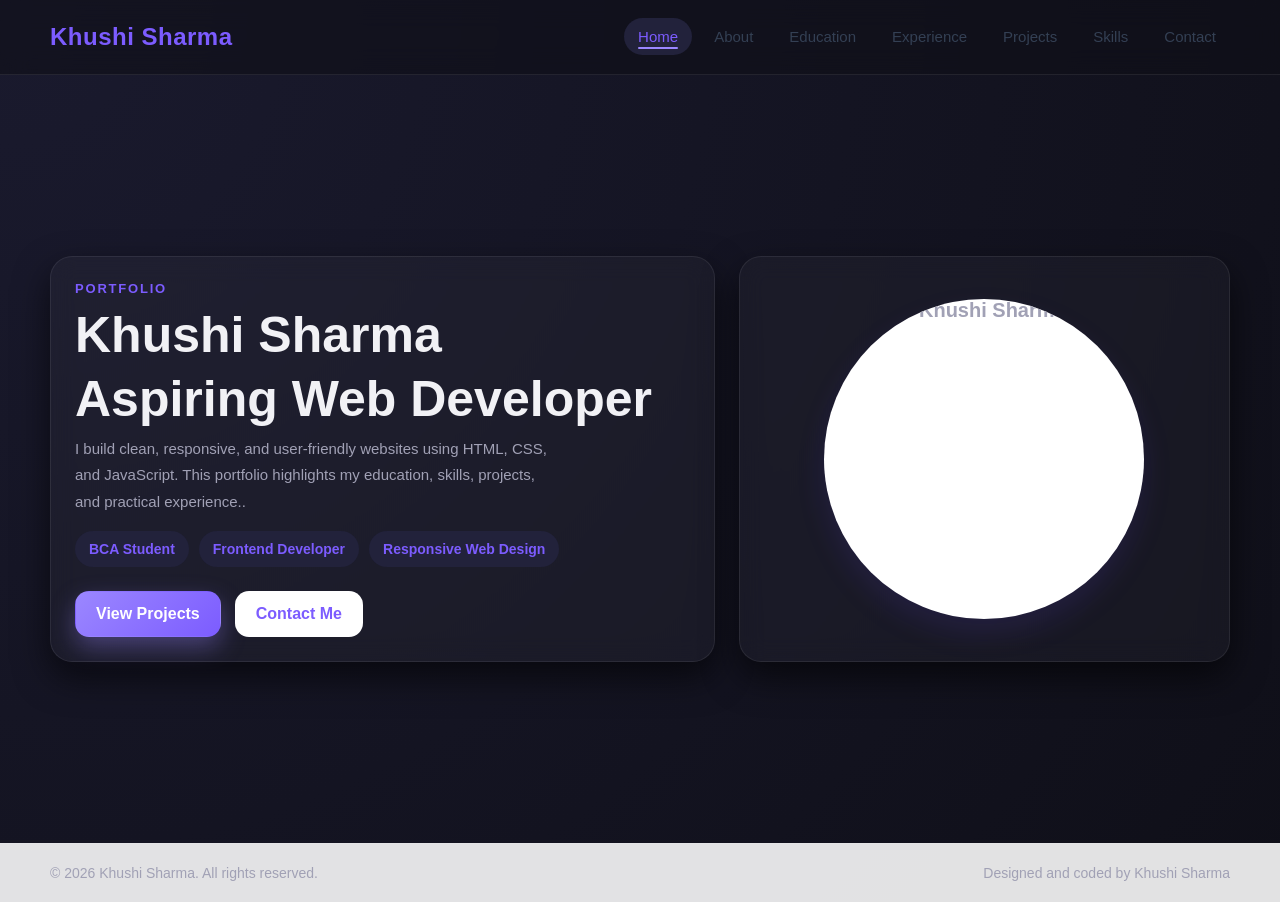
==== index.html @ 8ddf5559 "Add files via upload" ====
<!DOCTYPE html>
<html lang="en">
<head>
    <meta charset="UTF-8">
    <meta name="viewport" content="width=device-width, initial-scale=1.0">
    <title>Khushi Sharma | Portfolio</title>
    <link rel="stylesheet" href="portfolio.css">
</head>
<body class="full-screen-page">
    <div class="page-shell">
        <header class="site-header">
            <div class="container navbar">
                <a class="brand" href="index.html">Khushi Sharma</a>
                <button class="menu-btn" aria-label="Open menu">☰</button>
                <ul class="nav-links">
                    <li><a class="active" href="index.html">Home</a></li>
                    <li><a href="about.html">About</a></li>
                    <li><a href="education.html">Education</a></li>
                    <li><a href="experience.html">Experience</a></li>
                    <li><a href="projects.html">Projects</a></li>
                    <li><a href="skills.html">Skills</a></li>
                    <li><a href="contact.html">Contact</a></li>
                </ul>
            </div>
        </header>
        <main>  
            <div class="container hero">
                <section class="card hero-copy reveal">
                    <span class="eyebrow">portfolio</span>
                    <h1>Khushi Sharma</h1>
                    <h1 class="typing-text">Aspiring Web Developer</h1>
                    <p class="lead">
                        I build clean, responsive, and user-friendly websites using HTML, CSS, and JavaScript.
                        This portfolio highlights my education, skills, projects, and practical experience..
                    </p>
                    <div class="hero-highlights reveal">
                        <span class="highlight-pill">BCA Student</span>
                        <span class="highlight-pill">Frontend Developer</span>
                        <span class="highlight-pill">Responsive Web Design</span>
                    </div>
                    <div class="button-row reveal">
                        <a href="projects.html" class="btn btn-primary">View Projects</a>
                        <a href="contact.html" class="btn btn-secondary">Contact Me</a>
                    </div>
                </section>
                <aside class="card hero-panel reveal">
                    <div class="photo-placeholder">
                        <img src="Images/Khushi.png" alt="Khushi Sharma" class="hero-photo">
                    </div>
                </aside>
            </div>
        </main>
        <footer class="site-footer">
            <div class="container footer-inner">
                <p class="footer-text">© 2026 Khushi Sharma. All rights reserved.</p>
                <p class="footer-text">Designed and coded by Khushi Sharma</p>
            </div>
        </footer>
    </div>
    <script src="portfolio.js"></script>
</body>
</html>
---- portfolio.css ----
:root {
  --bg: #0f0f18;
  --surface: #1a1a2e;
  --surface-2: #22223b;

  --text: #f1f1f5;
  --muted: #a1a1b5;

  --primary: #9b87ff;
  --primary-dark: #7c5cff;

  --border: rgba(255, 255, 255, 0.08);
  --shadow: 0 15px 35px rgba(0, 0, 0, 0.6);

  --radius: 22px;
  --max: 1180px;
  --header-h: 74px;
  --footer-h: 58px;
}

* {
  margin: 0;
  padding: 0;
  box-sizing: border-box;
}

html {
  scroll-behavior: smooth;
}

body {
  font-family: Arial, sans-serif;
  background: radial-gradient(circle at top left, #1a1a2e, #0f0f18);
  color: var(--text);
  min-height: 100vh;
}

a {
  color: inherit;
  text-decoration: none;
}

img {
  max-width: 100%;
  display: block;
}

.page-shell {
  min-height: 100vh;
  display: flex;
  flex-direction: column;
}

.container {
  width: min(var(--max), calc(100% - 40px));
  margin: 0 auto;
}

.site-header {
  background: rgba(15,15,24,0.6);
  backdrop-filter: blur(14px);
  border-bottom: 1px solid var(--border);
  position: sticky;
  top: 0;
  z-index: 50;
}

.navbar {
  min-height: var(--header-h);
  display: flex;
  align-items: center;
  justify-content: space-between;
  gap: 20px;
}

.brand {
  font-size: 24px;
  font-weight: 700;
  letter-spacing: 0.5px;
  color: var(--primary-dark);
}

.nav-links {
  list-style: none;
  display: flex;
  align-items: center;
  gap: 8px;
}

.nav-links a {
  padding: 10px 14px;
  border-radius: 999px;
  color: #344054;
  font-size: 15px;
  transition: 0.25s ease;
}

.nav-links a:hover,
.nav-links a.active {
  background: var(--surface-2);
  color: var(--primary-dark);
}

.menu-btn {
  display: none;
  border: 0;
  background: var(--surface-2);
  color: var(--primary-dark);
  font-size: 22px;
  padding: 8px 12px;
  border-radius: 12px;
  cursor: pointer;
}

main {
  flex: 1;
  padding: 18px 0 18px;
  display: flex;
  align-items: center;
}

.card {
  background: var(--surface);
  border: 1px solid var(--border);
  border-radius: var(--radius);
  box-shadow: var(--shadow);
}

.hero {
  display: grid;
  grid-template-columns: 1.15fr 0.85fr;
  gap: 24px;
  align-items: stretch;
}

.hero-copy,
.hero-panel,
.section-card,
.edu-card,
.project-card,
.skill-card,
.contact-card,
.timeline-card {
  padding: 24px;
}

.eyebrow {
  display: inline-block;
  font-size: 13px;
  font-weight: 700;
  letter-spacing: 1.8px;
  color: var(--primary-dark);
  text-transform: uppercase;
  margin-bottom: 12px;
}

.hero h1,
.page-title {
  font-size: clamp(32px, 4vw, 50px);
  line-height: 1.08;
  margin-bottom: 10px;
}

.hero h2 {
  font-size: clamp(20px, 2vw, 26px);
  font-weight: 400;
  color: var(--muted);
  margin-bottom: 14px;
}

.lead,
.section-text,
.list-text,
.timeline-text,
.contact-value {
  color: #c9c9d6;
  line-height: 1.65;
  font-size: 15px;
}

.button-row {
  display: flex;
  flex-wrap: wrap;
  gap: 14px;
  margin-top: 22px;
}

.btn {
  display: inline-flex;
  align-items: center;
  justify-content: center;
  padding: 13px 20px;
  border-radius: 14px;
  font-weight: 700;
  border: 1px solid transparent;
  transition: 0.25s ease;
}

.btn-primary {
  background: var(--primary);
  color: #fff;
}

.btn-primary:hover {
  background: var(--primary-dark);
}

.btn-secondary {
  background: #fff;
  color: var(--primary-dark);
  border-color: var(--border);
}

.btn-secondary:hover {
  background: var(--surface-2);
}

.hero-panel {
  display: flex;
  align-items: center;
  justify-content: center;
  min-height: 100%;
}

.photo-placeholder {
  width: min(320px, 78%);
  aspect-ratio: 1 / 1;
  border: 3px dashed #d7dbef;
  border-radius: 50%;
  background: linear-gradient(180deg, #fafbff 0%, #eef2ff 100%);
  display: flex;
  align-items: center;
  justify-content: center;
  color: var(--muted);
  font-size: 20px;
  font-weight: 700;
  text-align: center;
  padding: 18px;
  overflow: hidden;
  box-shadow: 0 0 0 3px rgba(155,135,255,0.3),
              0 20px 50px rgba(0,0,0,0.7);
}

.hero-photo {
  width: 100%;
  height: 100%;
  object-fit: cover;
  object-position: center 20%;
  border-radius: 50%;
}

.page-intro {
  margin-bottom: 18px;
}

.page-title {
  margin-bottom: 8px;
}

.page-intro {
  margin-bottom: 26px;
}

.page-title {
  margin-bottom: 8px;
  letter-spacing: -0.5px;
}

.section-heading,
.edu-card h3,
.project-card h3,
.skill-card h3,
.timeline-card h3,
.contact-card h3 {
  font-size: 18px;
  margin-bottom: 10px;
}

.section-text,
.timeline-text,
.contact-value,
.lead {
  color: var(--muted);
  line-height: 1.75;
  font-size: 15px;
}

.quick-grid,
.stats-grid,
.skills-grid,
.projects-grid,
.contact-grid,
.edu-grid,
.about-grid,
.experience-grid {
  display: grid;
  gap: 18px;
}

.skills-grid,
.projects-grid,
.contact-grid,
.edu-grid,
.about-grid,
.experience-grid {
  grid-template-columns: repeat(3, minmax(0, 1fr));
}

.quick-item h3,
.section-heading,
.edu-card h3,
.project-card h3,
.skill-card h3,
.timeline-card h3,
.contact-card h3 {
  font-size: 17px;
  margin-bottom: 8px;
}

.card,
.section-card,
.edu-card,
.project-card,
.skill-card,
.contact-card,
.timeline-card {
  background: rgba(255, 255, 255, 0.04);
  backdrop-filter: blur(12px);
  border: 1px solid var(--border);
  border-radius: 22px;
}

.card {
  background: rgba(255,255,255,0.03);
  border: 1px solid rgba(255,255,255,0.08);
}

.project-links {
  display: flex;
  gap: 12px;
  margin-top: 16px;
  flex-wrap: wrap;
}

.education-thumb {
  width: 100%;
  height: 140px;
  object-fit: cover;
  border-radius: 16px;
  margin-bottom: 14px;
  background: #eef2ff;
}

.edu-meta,
.project-meta {
  margin-top: 12px;
  display: flex;
  flex-wrap: wrap;
  gap: 10px;
}

.tag {
  padding: 8px 12px;
  border-radius: 999px;
  background: var(--surface-2);
  color: var(--primary-dark);
  font-size: 14px;
  font-weight: 700;
}

.bullets {
  padding-left: 18px;
  margin-top: 10px;
}

.bullets li {
  color: var(--muted);
  margin-bottom: 8px;
  line-height: 1.55;
}

.skill-card ul {
  list-style: none;
  margin-top: 10px;
}

.skill-card li {
  color: var(--muted);
  padding: 8px 0;
  border-bottom: 1px dashed #e4e7ec;
}

.skill-card li:last-child {
  border-bottom: 0;
}

.site-footer {
  border-top: 1px solid var(--border);
  background: rgba(255, 255, 255, 0.88);
}

.footer-inner {
  min-height: var(--footer-h);
  display: flex;
  align-items: center;
  justify-content: space-between;
  gap: 14px;
}

.footer-text {
  color: var(--muted);
  font-size: 14px;
  margin: 0;
}

@media (min-width: 981px) {
  body {
    overflow: hidden;
  }

  .full-screen-page main {
    min-height: calc(100vh - var(--header-h) - var(--footer-h));
  }
}

@media (max-width: 980px) {
  body {
    overflow-y: auto;
  }

  main {
    align-items: flex-start;
    padding: 24px 0 28px;
  }

  .hero,
  .skills-grid,
  .projects-grid,
  .contact-grid,
  .edu-grid,
  .about-grid,
  .experience-grid {
    grid-template-columns: 1fr;
  }

  .hero-panel {
    order: 1;
  }

  .hero-copy {
    order: 2;
  }

  .photo-placeholder {
    width: min(280px, 72vw);
  }
}

@media (max-width: 760px) {
  .navbar {
    min-height: var(--header-h);
    position: relative;
  }

  :root {
    --header-h: 60px;
    --footer-h: 44px;
  }

  .site-header {
    padding: 2px 0;
  }

  .site-footer {
    padding: 2px 0;
  }

  .menu-btn {
    display: inline-flex;
    padding: 6px 10px;
    font-size: 18px;
    border-radius: 10px;
  }

  .nav-links {
    display: none;
    position: absolute;
    top: calc(100% + 10px);
    left: 0;
    right: 0;
    flex-direction: column;
    align-items: stretch;
    background: #fff;
    border: 1px solid var(--border);
    border-radius: 18px;
    box-shadow: var(--shadow);
    padding: 12px;
  }

  .nav-links.open {
    display: flex;
  }

  .nav-links a {
    display: block;
    width: 100%;
  }

  .hero-copy,
  .hero-panel,
  .section-card,
  .edu-card,
  .project-card,
  .skill-card,
  .contact-card,
  .timeline-card {
    padding: 20px;
  }

  .brand {
    font-size: 20px;
  }

  .footer-inner {
    min-height: var(--footer-h);
    padding: 6px 0;
    flex-direction: column;
    align-items: flex-start;
  }

  .footer-text {
    font-size: 13px;
  }
    .hero h1,
  .page-title {
    font-size: 28px;
    line-height: 1.15;
  }

  .lead {
    font-size: 15px;
    line-height: 1.7;
  }

  .highlight-pill {
    font-size: 13px;
    padding: 9px 12px;
  }

  .button-row {
    gap: 12px;
  }

  .btn {
    padding: 12px 18px;
    font-size: 15px;
  }
}

.slider {
  position: relative;
  width: 100%;
  height: 220px;
  overflow: hidden;
  border-radius: 18px;
  margin-bottom: 18px;
  background: #eef2ff;
}

.slider img {
  position: absolute;
  inset: 0;
  width: 100%;
  height: 100%;
  object-fit: cover;
  opacity: 0;
  transform: scale(1.05);
  transition: opacity 0.7s ease-in-out, transform 0.7s ease-in-out;
}

.slider img.active {
  opacity: 1;
  transform: scale(1);
}

.section-card,
.edu-card,
.project-card,
.skill-card,
.timeline-card,
.contact-card,
.hero-copy,
.hero-panel {
  transition: transform 0.3s ease, box-shadow 0.3s ease;
}

.section-card:hover,
.edu-card:hover,
.project-card:hover,
.skill-card:hover,
.timeline-card:hover,
.contact-card:hover {
  transform: translateY(-8px) scale(1.01);
  box-shadow: 0 25px 50px rgba(0, 0, 0, 0.7);
}

.btn {
  display: inline-flex;
  align-items: center;
  justify-content: center;
  padding: 13px 20px;
  border-radius: 14px;
  font-weight: 700;
  border: 1px solid transparent;
  transition: transform 0.3s ease, box-shadow 0.3s ease, background 0.3s ease;
}

.btn-primary {
  background: linear-gradient(135deg, #9b87ff, #7c5cff);
  color: #fff;
  box-shadow: 0 10px 25px rgba(155, 135, 255, 0.35);
}

.btn:hover {
  transform: translateY(-3px);
  box-shadow: 0 12px 22px rgba(109, 74, 255, 0.18);
}

.hero-panel {
  display: flex;
  align-items: center;
  justify-content: center;
  min-height: 100%;
  animation: heroFadeIn 1s ease both;
}

.photo-placeholder {
  width: min(320px, 78%);
  aspect-ratio: 1 / 1;
  border-radius: 50%;
  overflow: hidden;
  display: flex;
  align-items: center;
  justify-content: center;
  background: #fff;
  box-shadow: 0 14px 30px rgba(109, 74, 255, 0.12);
  border: none;
  padding: 0;
}

.hero-photo {
  width: 100%;
  height: 100%;
  object-fit: cover;
  object-position: center 15%;
  border-radius: 50%;
  transition: transform 0.35s ease;
  animation: softFloat 5s ease-in-out infinite;
}

.photo-placeholder:hover .hero-photo {
  transform: scale(1.05);
}


@keyframes heroFadeIn {
  from {
    opacity: 0;
    transform: translateY(24px);
  }
  to {
    opacity: 1;
    transform: translateY(0);
  }
}

@keyframes softFloat {
  0% { transform: translateY(0); }
  50% { transform: translateY(-8px); }
  100% { transform: translateY(0); }
}

.nav-links a {
  position: relative;
  padding: 10px 14px;
  border-radius: 999px;
  color: #344054;
  font-size: 15px;
  transition: 0.25s ease;
}

.nav-links a::after {
  content: "";
  position: absolute;
  left: 14px;
  bottom: 6px;
  width: 0;
  height: 2px;
  background: var(--primary);
  border-radius: 999px;
  transition: width 0.3s ease;
}

.nav-links a:hover::after,
.nav-links a.active::after {
  width: calc(100% - 28px);
}

.hero-panel img {
  transition: transform 0.3s ease, box-shadow 0.3s ease;
}

.hero-panel img:hover {
  transform: scale(1.05);
  box-shadow: 0 20px 40px rgba(109, 74, 255, 0.25);
}

.hero-highlights {
  display: flex;
  flex-wrap: wrap;
  gap: 10px;
  margin-top: 18px;
}

.highlight-pill {
  padding: 10px 14px;
  border-radius: 999px;
  background: var(--surface-2);
  color: var(--primary-dark);
  font-size: 14px;
  font-weight: 700;
}

.reveal {
  opacity: 0;
  transform: translateY(30px);
}

.reveal.show {
  opacity: 1;
  transform: translateY(0);
}

/* stagger effect */
.reveal.show {
  transition: opacity 0.6s ease, transform 0.6s ease;
}

.hero-copy {
  display: flex;
  flex-direction: column;
  justify-content: center;
}

.lead {
  max-width: 58ch;
}

.hero-highlights {
  margin-top: 16px;
  margin-bottom: 2px;
}
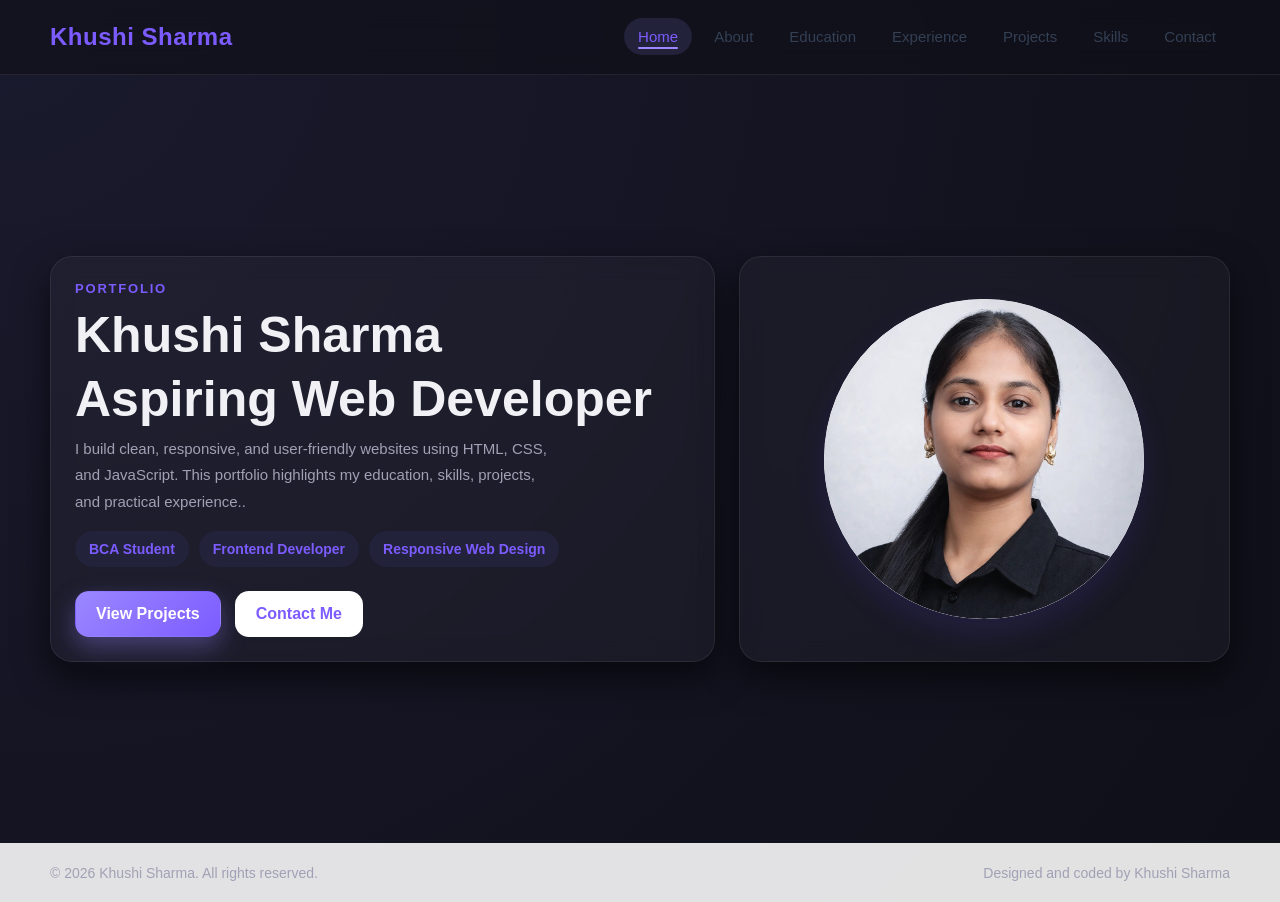
==== commit e5341ed2: "Update index.html" ====
--- a/index.html
+++ b/index.html
@@ -45,7 +45,7 @@
                 </section>
                 <aside class="card hero-panel reveal">
                     <div class="photo-placeholder">
-                        <img src="Images/Khushi.png" alt="Khushi Sharma" class="hero-photo">
+                        <img src="Khushi.png" alt="Khushi Sharma" class="hero-photo">
                     </div>
                 </aside>
             </div>
@@ -59,4 +59,4 @@
     </div>
     <script src="portfolio.js"></script>
 </body>
-</html>+</html>
